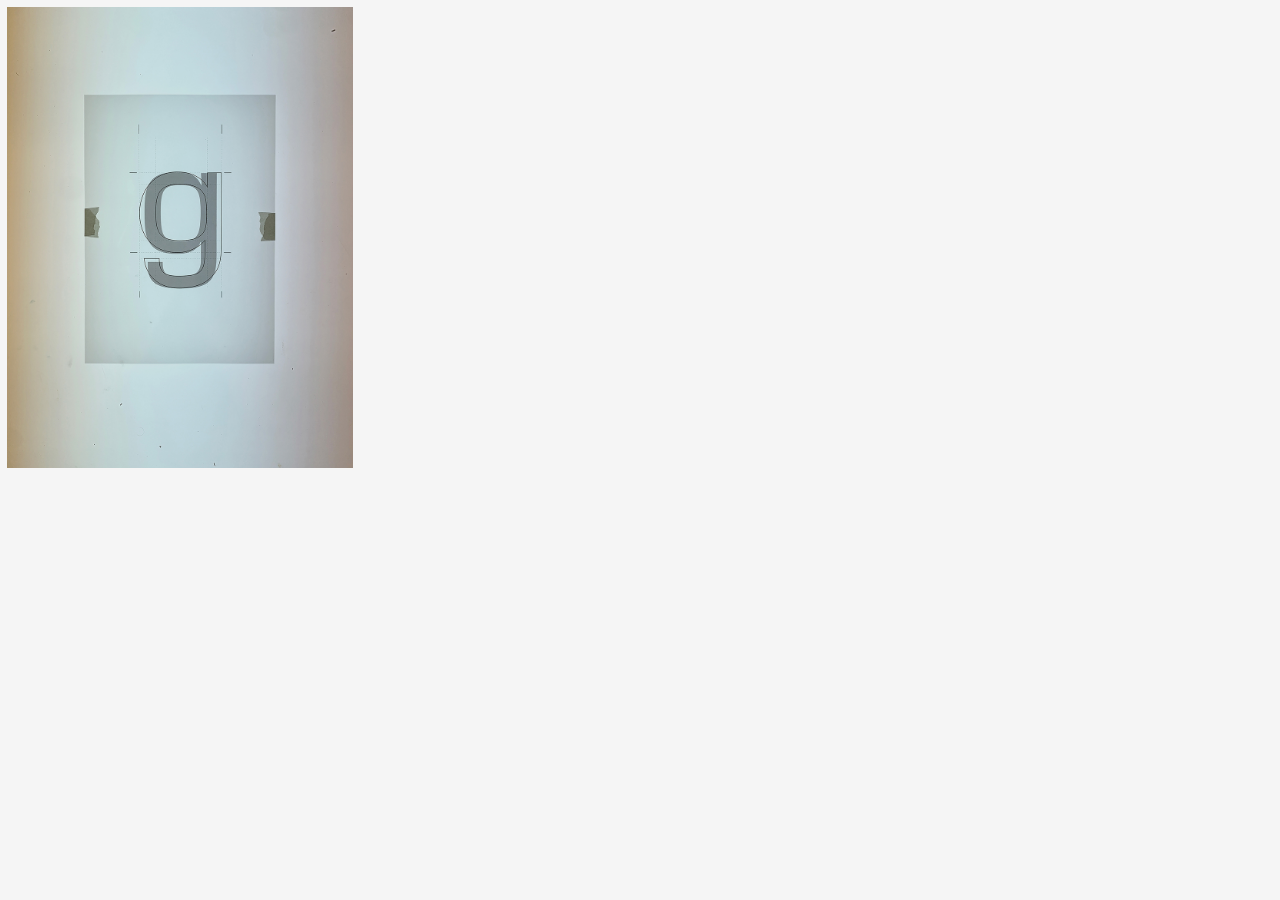
==== index.html @ 738517af "pushing" ====
<!DOCTYPE html>
<html lang="en">
<head>
    <meta charset="UTF-8">
    <meta name="viewport" content="width=device-width, initial-scale=1.0">
    <title>Minseok Website</title>
    <link rel="stylesheet" href="styles.css">
    <script src="gallery-data.js"></script>
</head>
<body>
    <main></main>
    <script src="script.js"></script>
</body>
</html>
---- styles.css ----
@font-face {
  font-family: 'msCustom';
  src: url('msCustom.otf') format('opentype');
  font-weight: normal;
  font-style: normal;
}

* {
  margin: 0;
}

img::selection {
  background: none;
}

html, 
body {
  font: 14px 'msCustom', arial, sans-serif;
  background-color: #f5f5f5;
}

/* Text scaling will be handled by JavaScript, not CSS media queries */

main {
  position: relative;
  float: left;
}

figure {
  position: relative;
  float: left;
  clear: none;
  margin: 7px 0px 0px 7px;
}

figcaption {
  position: relative;
  float: left;
  clear: both;
}

img {
  position: relative;
  float: left;
  width: 100%;
  cursor: pointer;
  margin-bottom: 1px;
}



@keyframes slideRight {
  from {
    transform: translateX(-100px);
  }
  to {
    transform: translateX(0px);
  }
}

/* Media query removed - text scaling now handled by JavaScript */
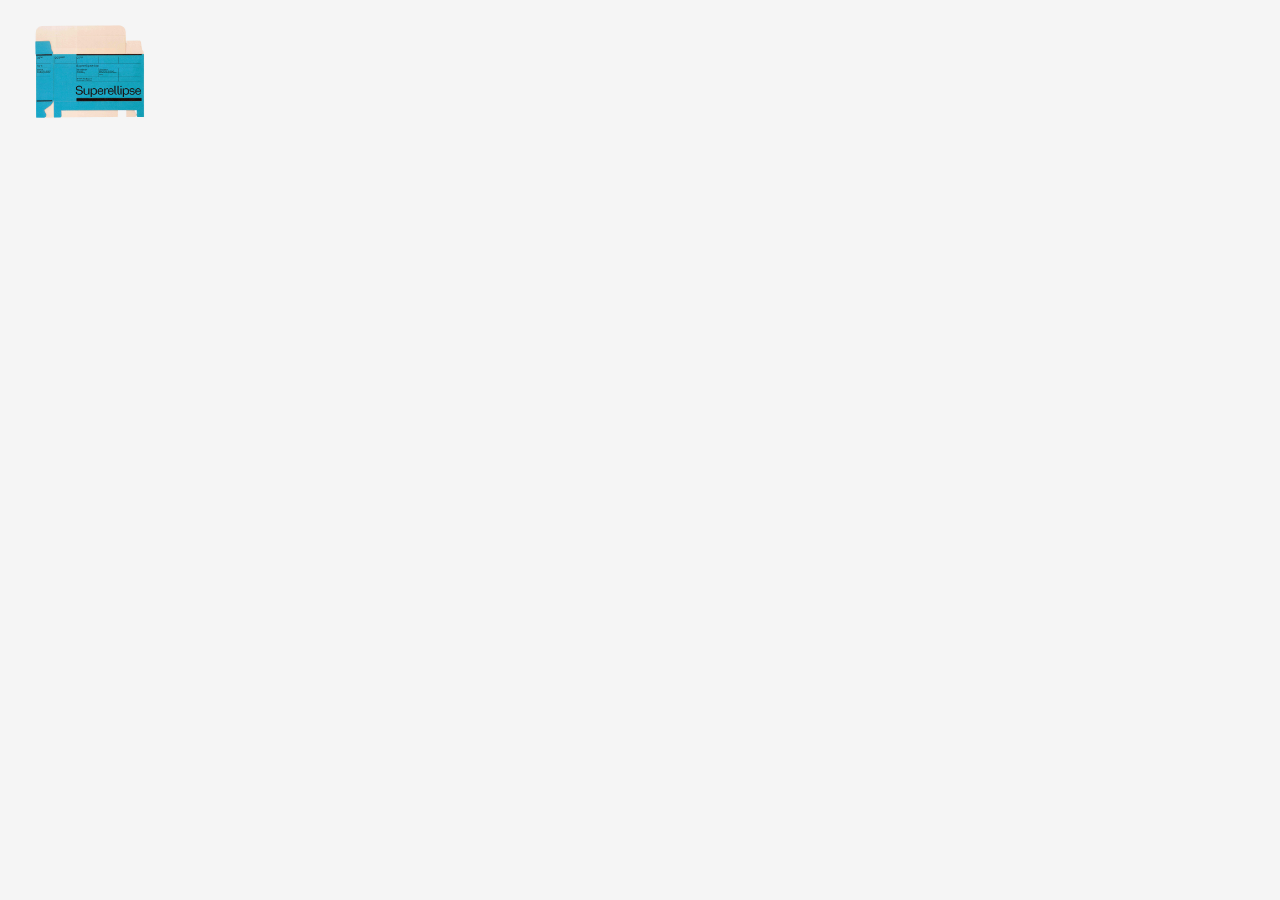
==== commit 29c716b4: "Change title from 'Minseok Website' to 'Min Seok Lukas Oh'" ====
--- a/index.html
+++ b/index.html
@@ -3,7 +3,7 @@
 <head>
     <meta charset="UTF-8">
     <meta name="viewport" content="width=device-width, initial-scale=1.0">
-    <title>Minseok Website</title>
+    <title>Min Seok Lukas Oh</title>
     <link rel="stylesheet" href="styles.css">
     <script src="gallery-data.js"></script>
 </head>
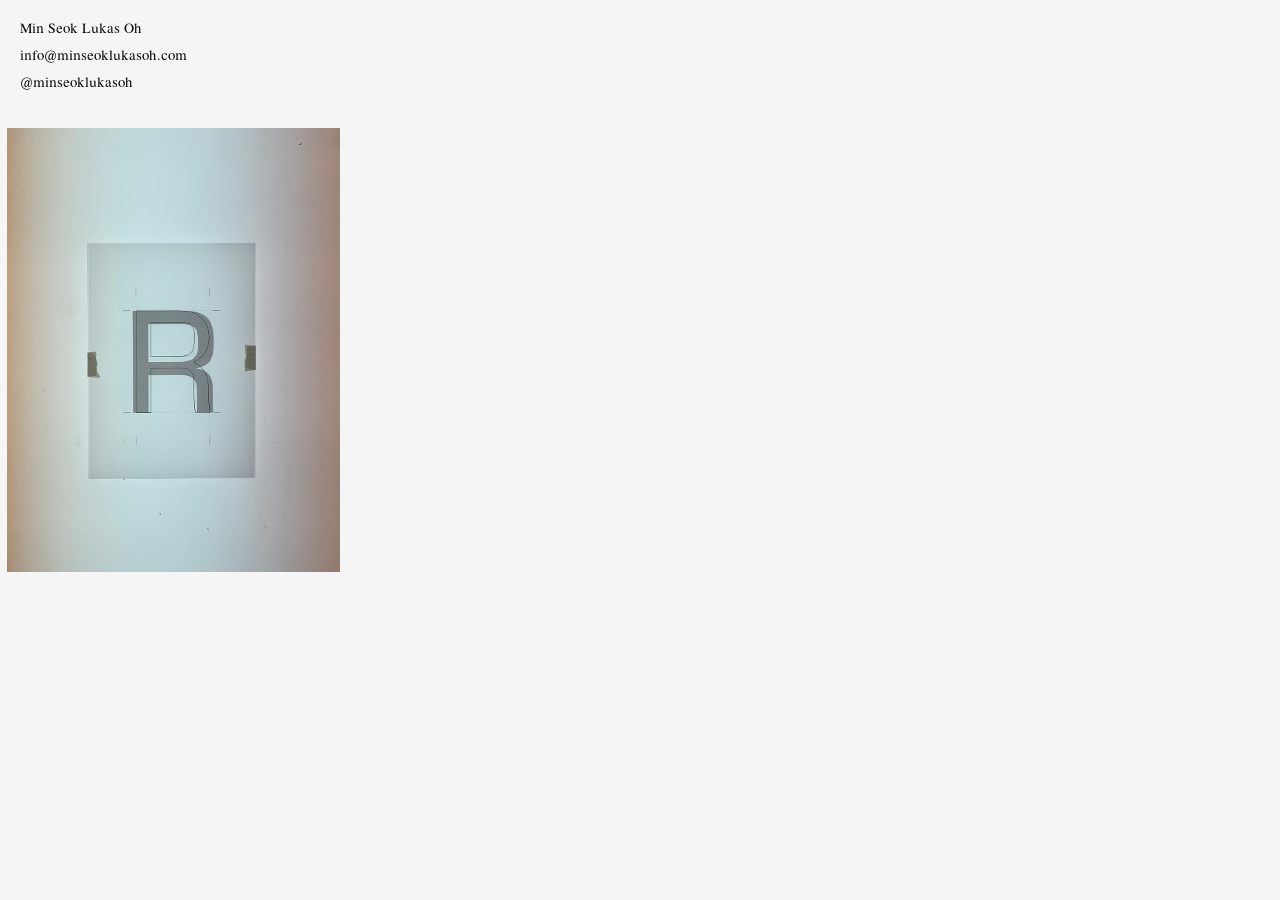
==== commit 905020b0: "Rename problematic image files: remove colons and fix Unicode encoding - Rename südkreuz to suedkreu" ====
--- a/index.html
+++ b/index.html
@@ -8,6 +8,13 @@
     <script src="gallery-data.js"></script>
 </head>
 <body>
+    <header>
+        <div class="header-content">
+            <div class="name">Min Seok Lukas Oh</div>
+            <a href="mailto:info@minseoklukasoh.com" class="email-link">info@minseoklukasoh.com</a>
+            <a href="https://www.instagram.com/minseoklukasoh" target="_blank" rel="noopener noreferrer" class="instagram-link">@minseoklukasoh</a>
+        </div>
+    </header>
     <main></main>
     <script src="script.js"></script>
 </body>
--- a/styles.css
+++ b/styles.css
@@ -2,7 +2,7 @@
 
 @font-face {
   font-family: 'msCustom';
-  src: url('msCustom.otf') format('opentype');
+  src: url('ms_custom.otf') format('opentype');
   font-weight: normal;
   font-style: normal;
 }
@@ -22,6 +22,42 @@
 }
 
 /* Text scaling will be handled by JavaScript, not CSS media queries */
+
+header {
+  position: relative;
+  float: left;
+  clear: both;
+  width: 100%;
+  margin-bottom: 20px;
+}
+
+.header-content {
+  position: relative;
+  float: left;
+  margin: 20px 0 0 20px;
+}
+
+.name {
+  position: relative;
+  float: left;
+  clear: both;
+  margin-bottom: 8px;
+}
+
+.email-link,
+.instagram-link {
+  position: relative;
+  float: left;
+  clear: both;
+  color: inherit;
+  text-decoration: none;
+  margin-bottom: 8px;
+}
+
+.email-link:hover,
+.instagram-link:hover {
+  text-decoration: underline;
+}
 
 main {
   position: relative;
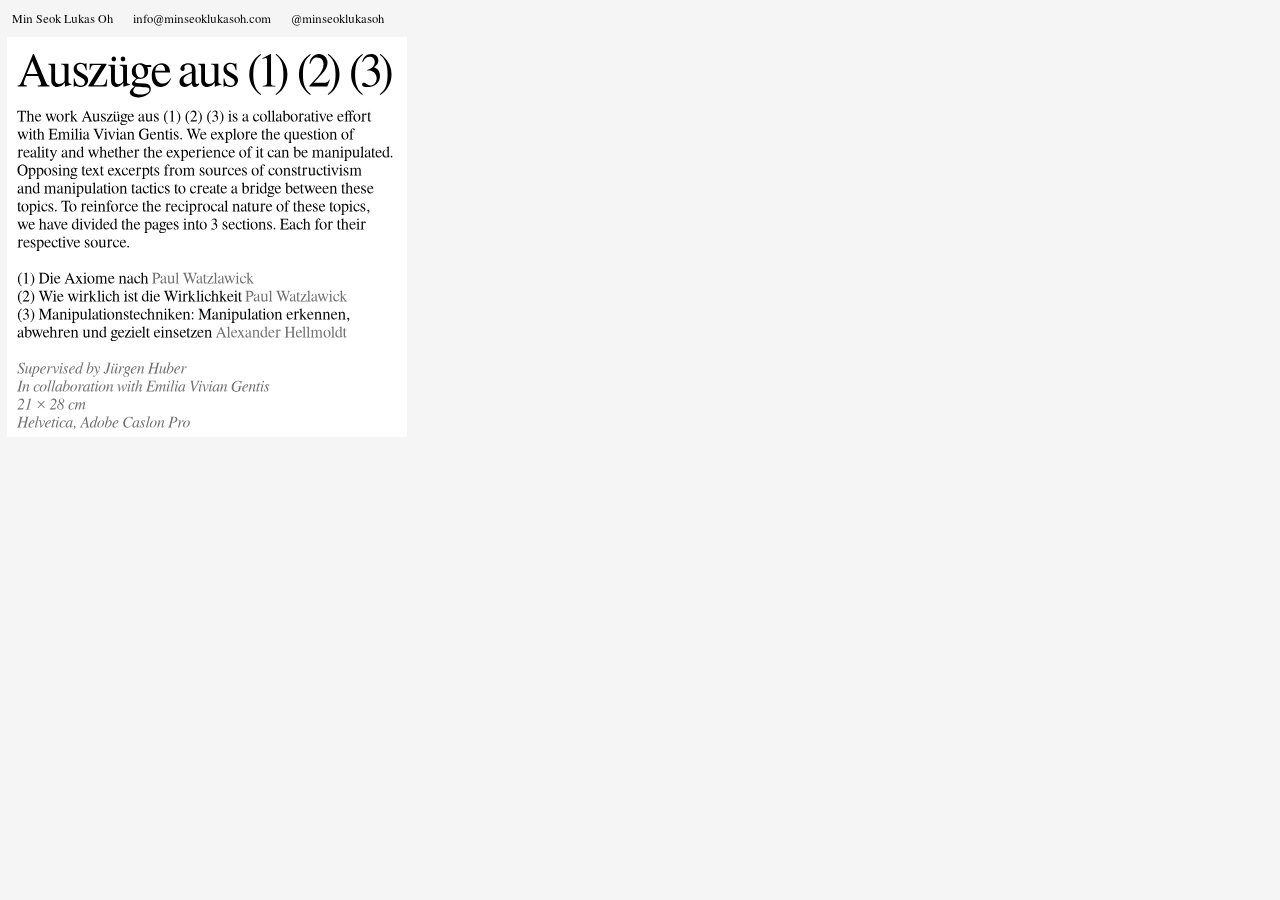
==== commit 019a988c: "Update metadata tags for proper Vercel preview" ====
--- a/index.html
+++ b/index.html
@@ -3,7 +3,21 @@
 <head>
     <meta charset="UTF-8">
     <meta name="viewport" content="width=device-width, initial-scale=1.0">
+    <link rel="icon" type="image/png" href="icon.png">
     <title>Min Seok Lukas Oh</title>
+    
+    <!-- Open Graph / Facebook -->
+    <meta property="og:type" content="website">
+    <meta property="og:url" content="https://minseoklukasoh.com/">
+    <meta property="og:title" content="Min Seok Lukas Oh">
+    <meta property="og:description" content="Portfolio website of Min Seok Lukas Oh">
+    
+    <!-- Twitter -->
+    <meta property="twitter:card" content="summary_large_image">
+    <meta property="twitter:url" content="https://minseoklukasoh.com/">
+    <meta property="twitter:title" content="Min Seok Lukas Oh">
+    <meta property="twitter:description" content="Portfolio website of Min Seok Lukas Oh">
+    
     <link rel="stylesheet" href="styles.css">
     <script src="gallery-data.js"></script>
 </head>
--- a/styles.css
+++ b/styles.css
@@ -17,41 +17,40 @@
 
 html, 
 body {
-  font: 14px 'msCustom', arial, sans-serif;
+  font: 12px 'msCustom', arial, sans-serif;
   background-color: #f5f5f5;
 }
 
 /* Text scaling will be handled by JavaScript, not CSS media queries */
 
 header {
-  position: relative;
-  float: left;
-  clear: both;
+  position: fixed;
+  top: 0;
+  left: 0;
   width: 100%;
-  margin-bottom: 20px;
+  background-color: transparent;
+  z-index: 1000;
 }
 
 .header-content {
   position: relative;
   float: left;
-  margin: 20px 0 0 20px;
+  margin: 12px 0 0 12px;
 }
 
 .name {
   position: relative;
   float: left;
-  clear: both;
-  margin-bottom: 8px;
+  margin-right: 20px;
 }
 
 .email-link,
 .instagram-link {
   position: relative;
   float: left;
-  clear: both;
   color: inherit;
   text-decoration: none;
-  margin-bottom: 8px;
+  margin-right: 20px;
 }
 
 .email-link:hover,
@@ -62,6 +61,7 @@
 main {
   position: relative;
   float: left;
+  padding-top: 30px;
 }
 
 figure {
@@ -75,6 +75,17 @@
   position: relative;
   float: left;
   clear: both;
+}
+
+/* Ensure 00_.png figure captions are visible above other images */
+figure[data-zero-zero="true"] {
+  margin-bottom: 30px !important; /* Reserve space below for caption */
+}
+
+figure[data-zero-zero="true"] figcaption {
+  background-color: #f5f5f5;
+  padding: 2px 4px;
+  margin-top: 5px; /* Add some space between image and caption */
 }
 
 img {
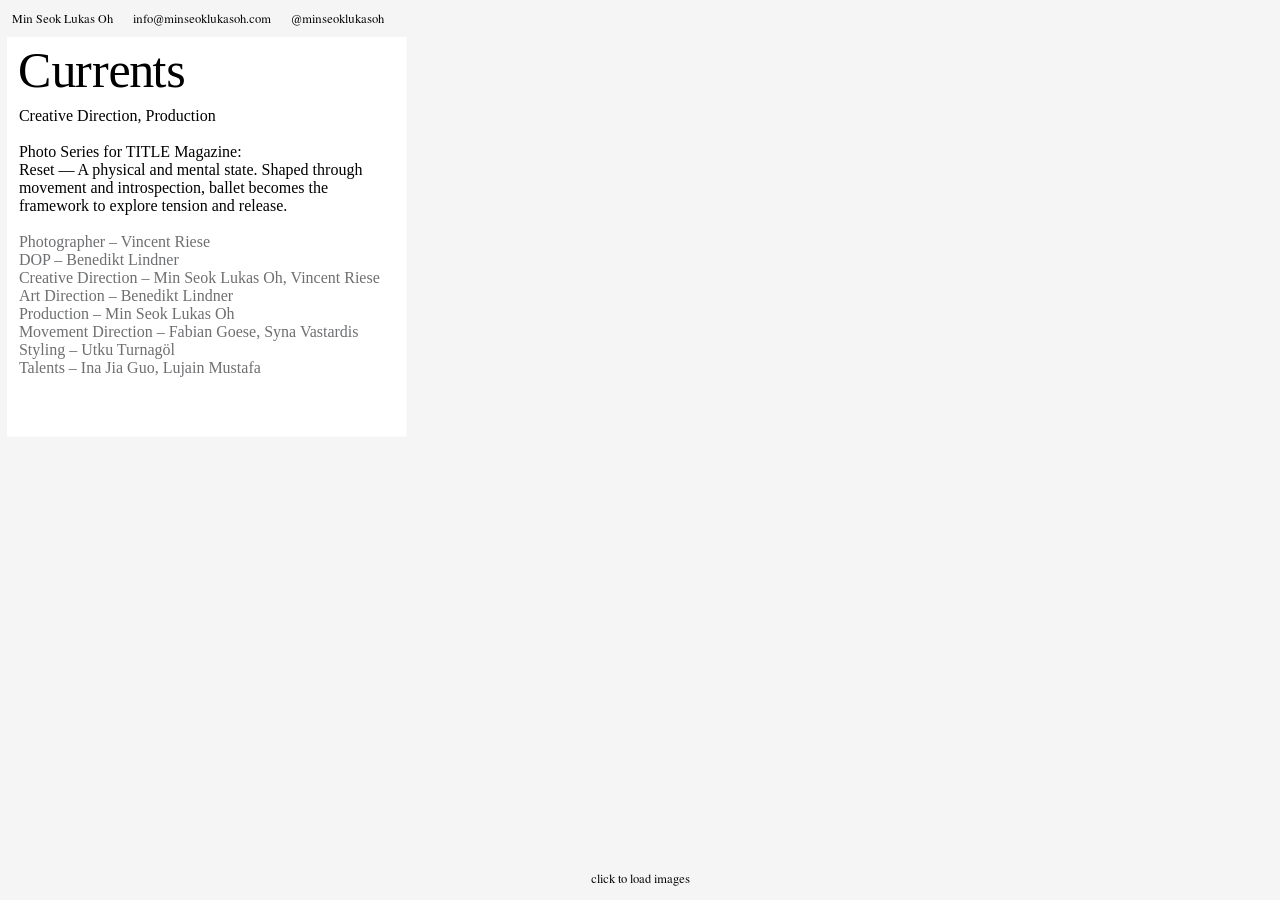
==== commit ba084288: "Add click-to-load hint at the bottom of the homepage The first image still appears on load; the hint" ====
--- a/index.html
+++ b/index.html
@@ -24,12 +24,13 @@
 <body>
     <header>
         <div class="header-content">
-            <div class="name">Min Seok Lukas Oh</div>
+            <a href="about.html" class="name-link">Min Seok Lukas Oh</a>
             <a href="mailto:info@minseoklukasoh.com" class="email-link">info@minseoklukasoh.com</a>
             <a href="https://www.instagram.com/minseoklukasoh" target="_blank" rel="noopener noreferrer" class="instagram-link">@minseoklukasoh</a>
         </div>
     </header>
     <main></main>
+    <div id="click-hint">click to load images</div>
     <script src="script.js"></script>
 </body>
 </html>
--- a/styles.css
+++ b/styles.css
@@ -44,6 +44,18 @@
   margin-right: 20px;
 }
 
+.name-link {
+  position: relative;
+  float: left;
+  color: inherit;
+  text-decoration: none;
+  margin-right: 20px;
+}
+
+.name-link:hover {
+  text-decoration: underline;
+}
+
 .email-link,
 .instagram-link {
   position: relative;
@@ -77,6 +89,15 @@
   clear: both;
 }
 
+#click-hint {
+  position: fixed;
+  left: 50%;
+  bottom: 12px;
+  transform: translateX(-50%);
+  z-index: 900;
+  pointer-events: none;
+}
+
 /* Ensure 00_.png figure captions are visible above other images */
 figure[data-zero-zero="true"] {
   margin-bottom: 30px !important; /* Reserve space below for caption */
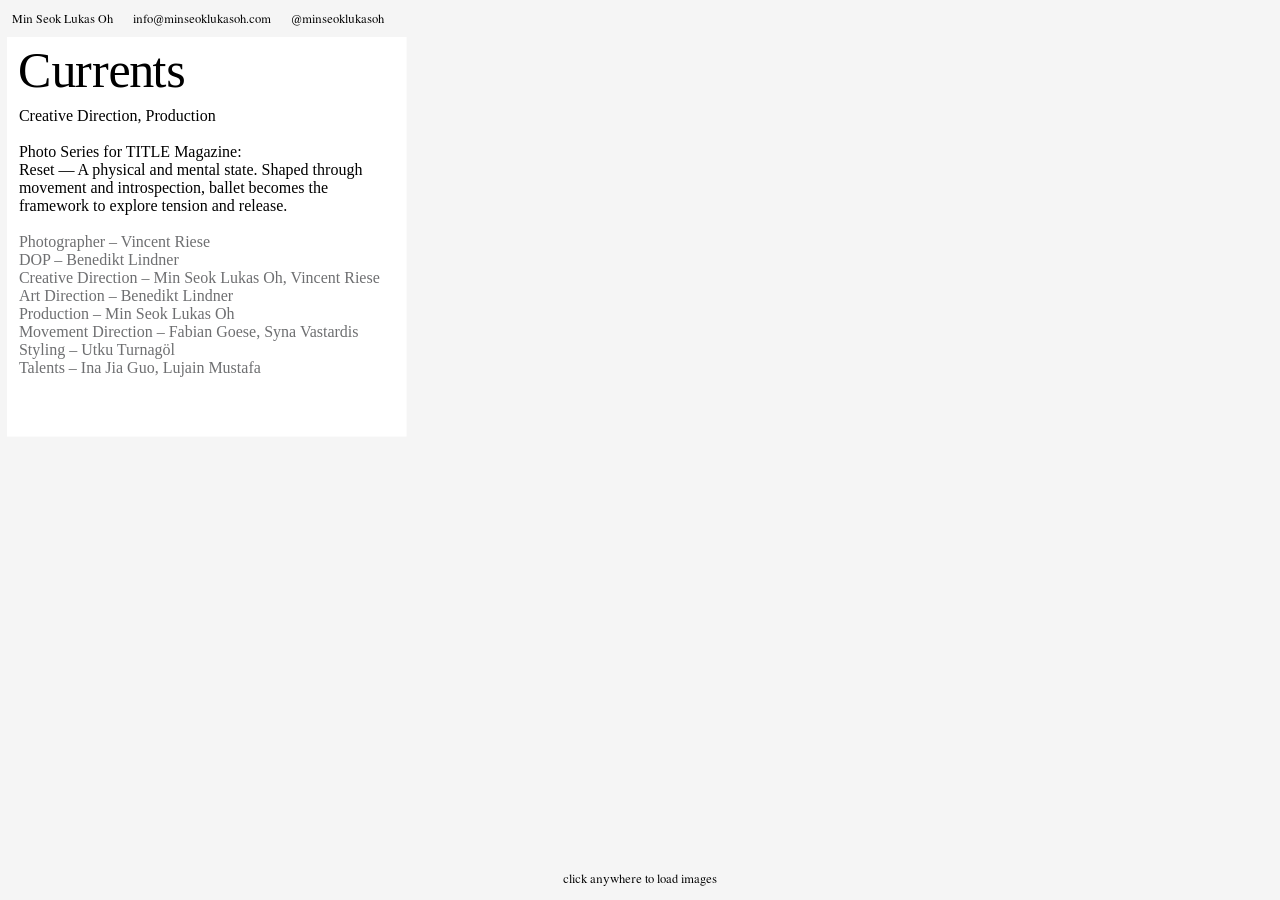
==== commit 384cc69f: "Update click hint copy to “click anywhere to load images” Co-authored-by: Cursor <cursoragent@cursor" ====
--- a/index.html
+++ b/index.html
@@ -30,7 +30,7 @@
         </div>
     </header>
     <main></main>
-    <div id="click-hint">click to load images</div>
+    <div id="click-hint">click anywhere to load images</div>
     <script src="script.js"></script>
 </body>
 </html>
--- a/styles.css
+++ b/styles.css
@@ -96,6 +96,7 @@
   transform: translateX(-50%);
   z-index: 900;
   pointer-events: none;
+  font: 12px 'msCustom', arial, sans-serif;
 }
 
 /* Ensure 00_.png figure captions are visible above other images */
